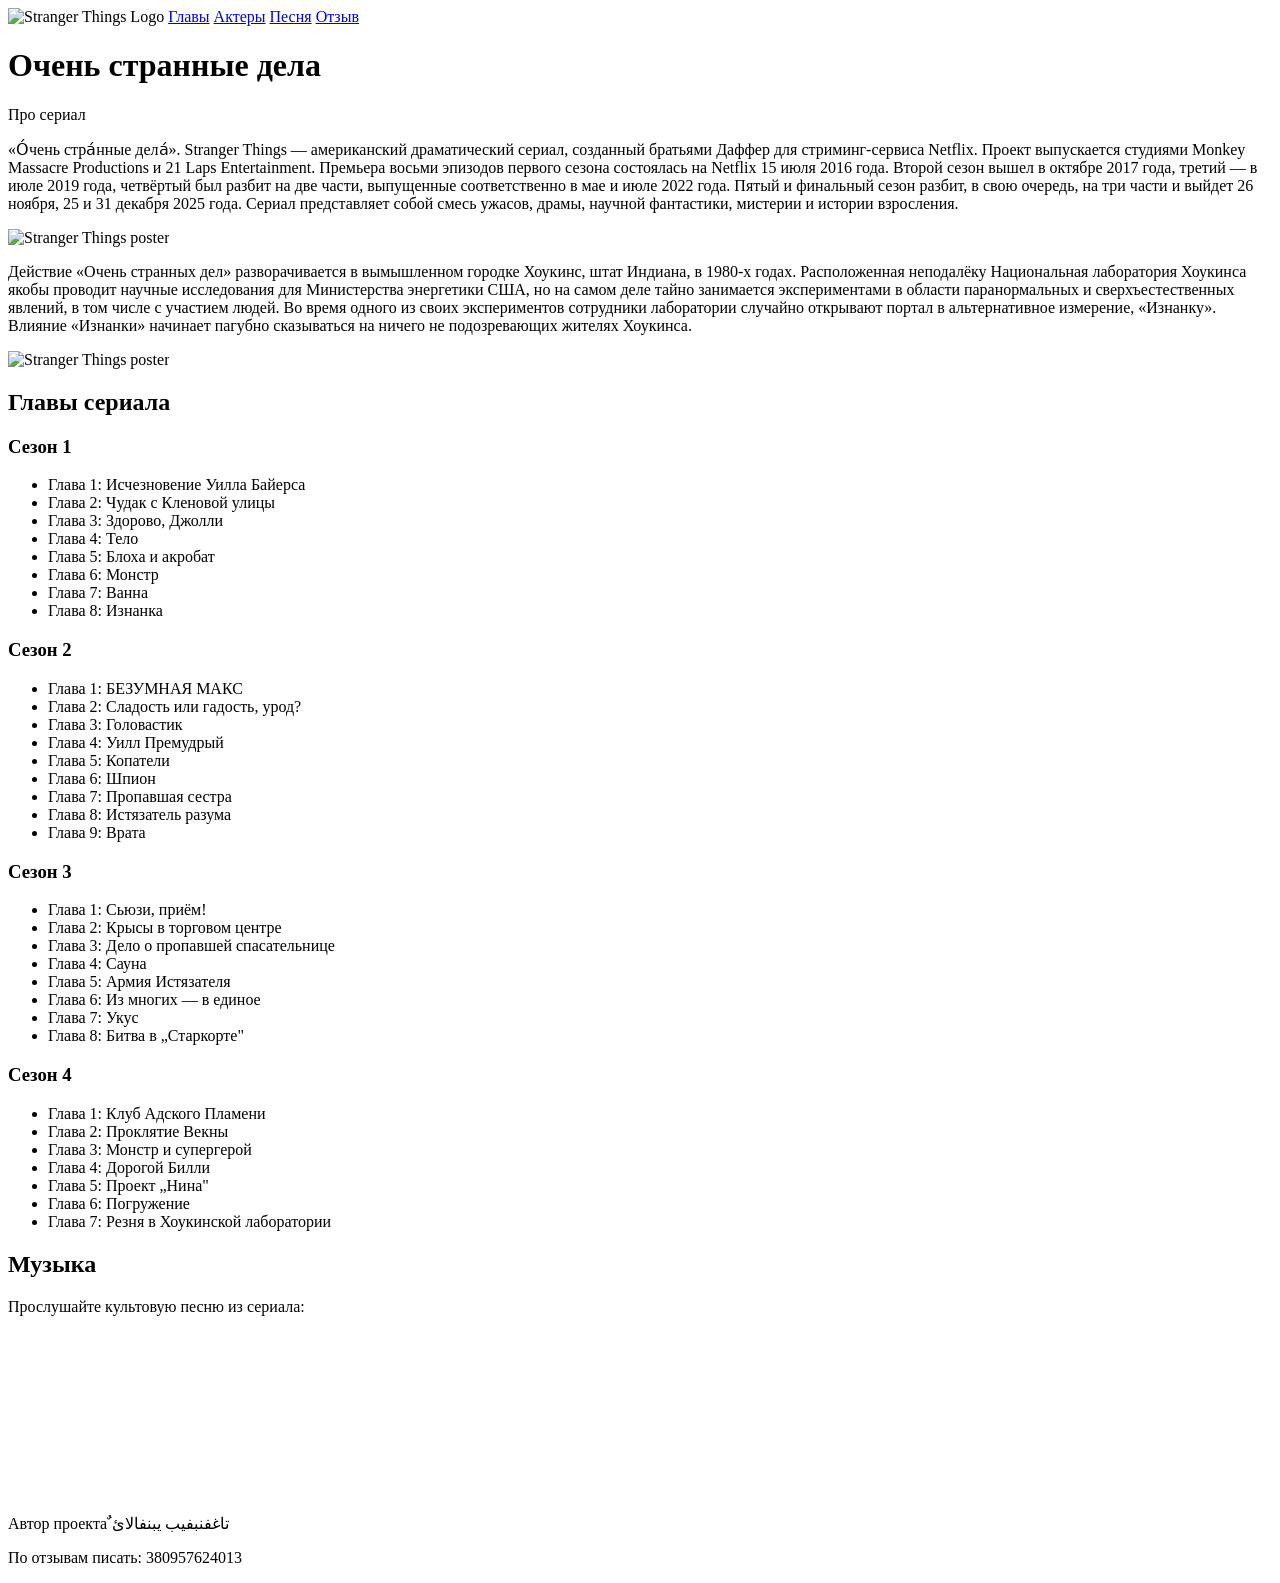
==== index.html @ 503148ce "Create index.html" ====
<html lang="uk">

<head>
    <meta charset="UTF-8">
    <meta name="viewport" content="width=device-width, initial-scale=1.0">
    <title>Очень странные дела</title>
    <link rel="stylesheet" href="style.css">
</head>

<body>
    <header>
        <nav>
            <img src="https://upload.wikimedia.org/wikipedia/commons/3/38/Stranger_Things_logo.png" alt="Stranger Things Logo">
            <a class="nav-link" href="#chapters">Главы</a>
            <a class="nav-link" href="#actors">Актеры</a>
            <a class="nav-link" href="#music">Песня</a>
            <a class="nav-link" href="#review">Отзыв</a>
        </nav>
    </header>

    <main>
        <h1>Очень странные дела</h1>
        <p class="subtitle">Про сериал</p>

        <section class="content-section">
            <div class="text-block">
                <p>
                    «О́чень стра́нные дела́». Stranger Things — американский драматический сериал, созданный братьями Даффер для стриминг-сервиса Netflix. Проект выпускается студиями Monkey Massacre Productions и 21 Laps Entertainment. Премьера восьми эпизодов первого сезона состоялась на Netflix 15 июля 2016 года. Второй сезон вышел в октябре 2017 года, третий — в июле 2019 года, четвёртый был разбит на две части, выпущенные соответственно в мае и июле 2022 года. Пятый и финальный сезон разбит, в свою очередь, на три части и выйдет 26 ноября, 25 и 31 декабря 2025 года. Сериал представляет собой смесь ужасов, драмы, научной фантастики, мистерии и истории взросления.
                </p>
            </div>
            <img class="img1" src="https://upload.wikimedia.org/wikipedia/ru/b/b1/Stranger_Things_season_1.jpg" alt="Stranger Things poster">
        </section>

        <section class="content-section reverse">
            <div class="text-block">
                <p>
                    Действие «Очень странных дел» разворачивается в вымышленном городке Хоукинс, штат Индиана, в 1980-х годах. Расположенная неподалёку Национальная лаборатория Хоукинса якобы проводит научные исследования для Министерства энергетики США, но на самом деле тайно занимается экспериментами в области паранормальных и сверхъестественных явлений, в том числе с участием людей. Во время одного из своих экспериментов сотрудники лаборатории случайно открывают портал в альтернативное измерение, «Изнанку». Влияние «Изнанки» начинает пагубно сказываться на ничего не подозревающих жителях Хоукинса.
                </p>
            </div>
            <img class="img2" src="https://i.pinimg.com/736x/d7/c2/c1/d7c2c1e1631182d59e630a411097320d.jpg" alt="Stranger Things poster">
        </section>

        <section id="chapters" class="chapters-section">
            <h2>Главы сериала</h2>

            <div class="seasons-container">
            
                <div class="season-block season-1">
                    <h3>Сезон 1</h3>
                    <ul>
                        <li>Глава 1: Исчезновение Уилла Байерса</li>
                        <li>Глава 2: Чудак с Кленовой улицы</li>
                        <li>Глава 3: Здорово, Джолли</li>
                        <li>Глава 4: Тело</li>
                        <li>Глава 5: Блоха и акробат</li>
                        <li>Глава 6: Монстр</li>
                        <li>Глава 7: Ванна</li>
                        <li>Глава 8: Изнанка</li>
                    </ul>
                </div>

                
                <div class="season-block season-2">
                    <h3>Сезон 2</h3>
                    <ul>
                        <li>Глава 1: БЕЗУМНАЯ МАКС</li>
                        <li>Глава 2: Сладость или гадость, урод?</li>
                        <li>Глава 3: Головастик</li>
                        <li>Глава 4: Уилл Премудрый</li>
                        <li>Глава 5: Копатели</li>
                        <li>Глава 6: Шпион</li>
                        <li>Глава 7: Пропавшая сестра</li>
                        <li>Глава 8: Истязатель разума</li>
                        <li>Глава 9: Врата</li>
                    </ul>
                </div>

                
                <div class="season-block season-3">
                    <h3>Сезон 3</h3>
                    <ul>
                        <li>Глава 1: Сьюзи, приём!</li>
                        <li>Глава 2: Крысы в торговом центре</li>
                        <li>Глава 3: Дело о пропавшей спасательнице</li>
                        <li>Глава 4: Сауна</li>
                        <li>Глава 5: Армия Истязателя</li>
                        <li>Глава 6: Из многих — в единое</li>
                        <li>Глава 7: Укус</li>
                        <li>Глава 8: Битва в „Старкорте"</li>
                    </ul>
                </div>

                
                <div class="season-block season-4">
                    <h3>Сезон 4</h3>
                    <ul>
                        <li>Глава 1: Клуб Адского Пламени</li>
                        <li>Глава 2: Проклятие Векны</li>
                        <li>Глава 3: Монстр и супергерой</li>
                        <li>Глава 4: Дорогой Билли</li>
                        <li>Глава 5: Проект „Нина"</li>
                        <li>Глава 6: Погружение</li>
                        <li>Глава 7: Резня в Хоукинской лаборатории</li>
                    </ul>
                </div>
            </div>
        </section>

        <section id="music" class="music-section">
            <h2>Музыка</h2>
            <p>Прослушайте культовую песню из сериала:</p>
            <iframe class="music-player" width="100%" height="166" scrolling="no" frameborder="no" allow="autoplay"
                src="https://w.soundcloud.com/player/?url=https%3A//api.soundcloud.com/tracks/254527393&color=%23ff5500&auto_play=false&hide_related=false&show_comments=true&show_user=true&show_reposts=false&show_teaser=true"></iframe>
            
        </section>
    </main>

    <footer>
        <p class="bb">Автор проекта ٌتاغفنبفيب يبنفالائ</p>
        <p class="bb">По отзывам писать: 380957624013</p>
    </footer>

</body>

</html>
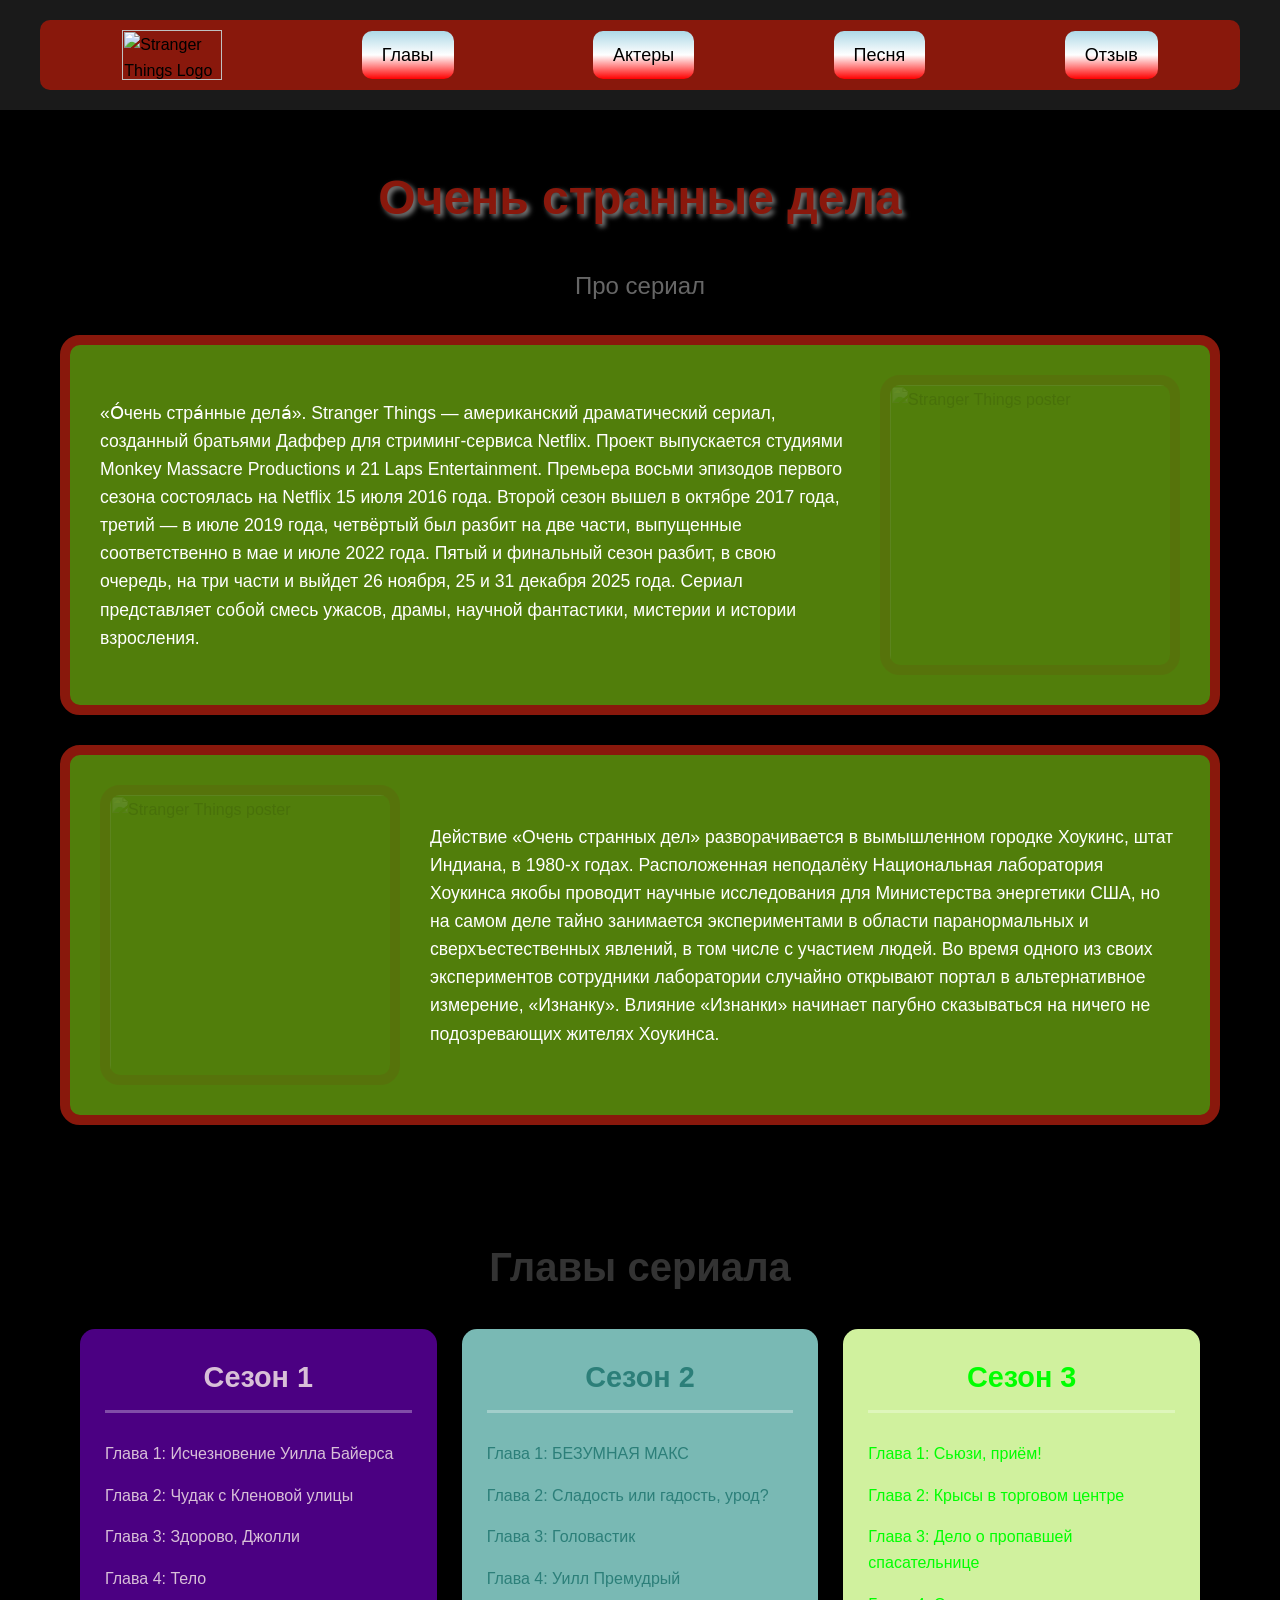
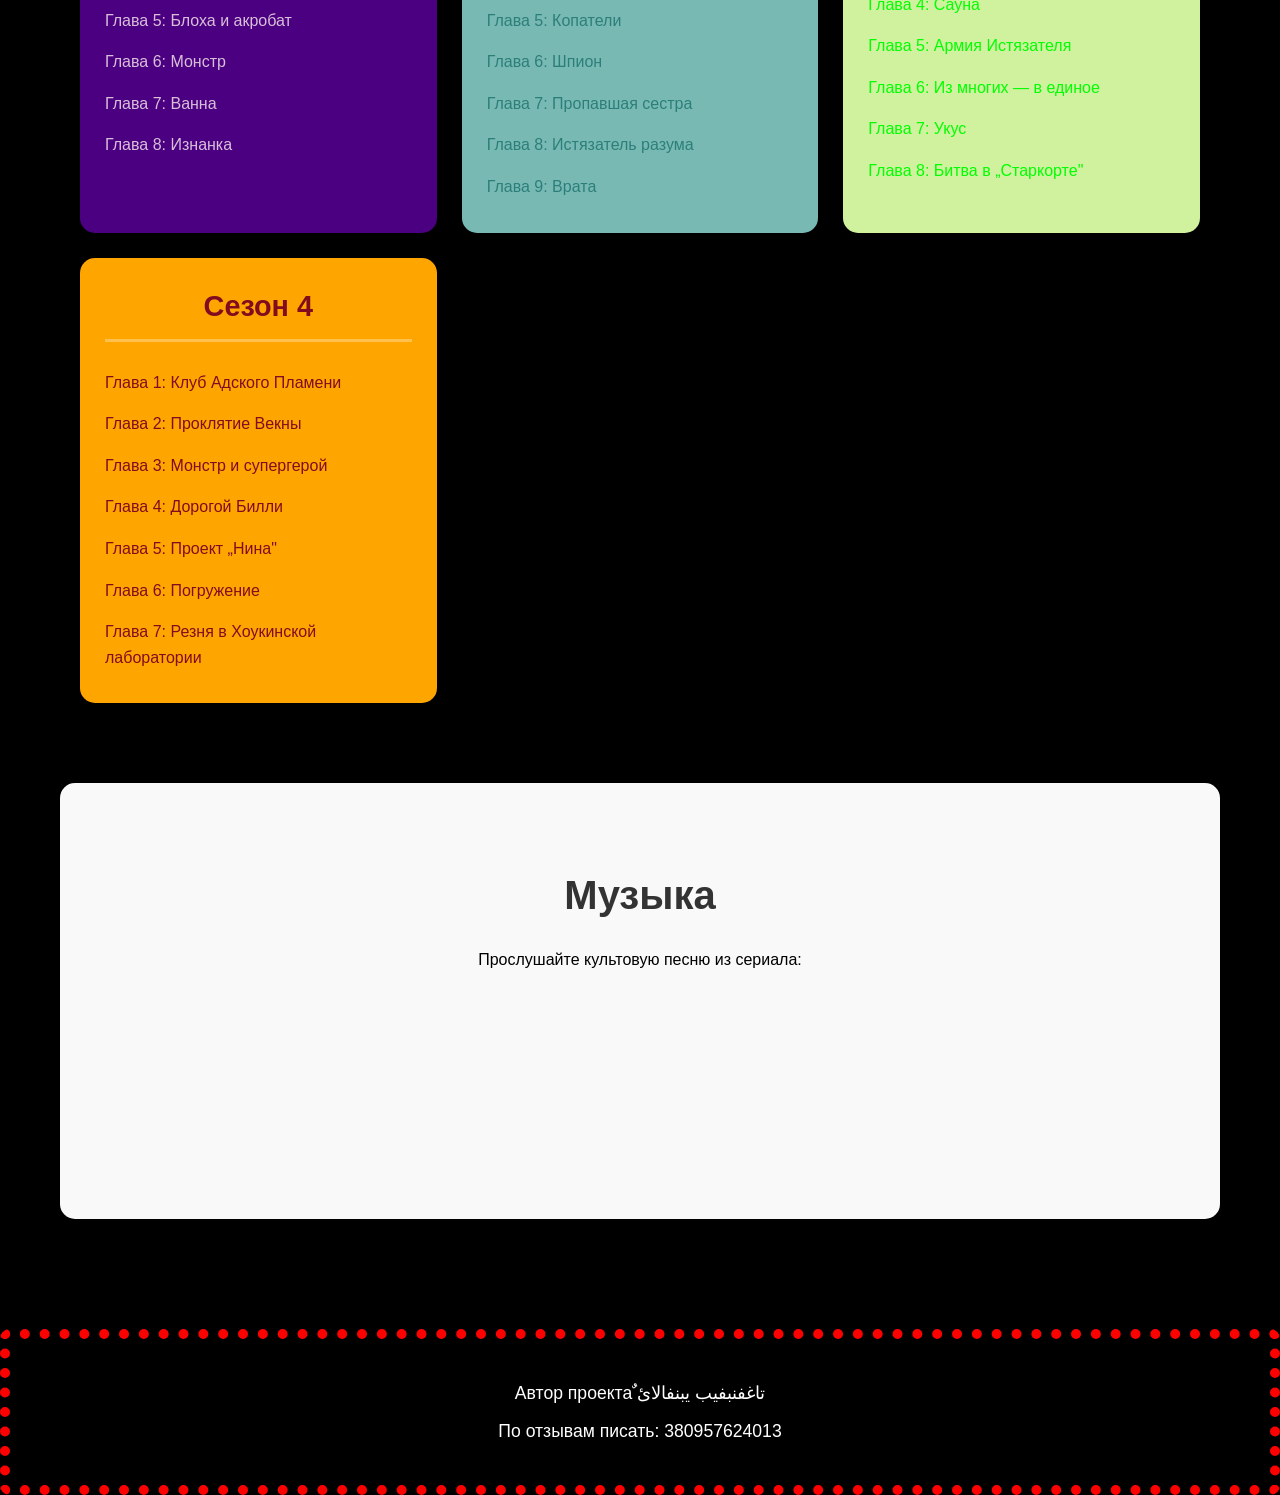
==== commit c87bccdd: "Update index.html" ====
--- a/index.html
+++ b/index.html
@@ -12,7 +12,7 @@
         <nav>
             <img src="https://upload.wikimedia.org/wikipedia/commons/3/38/Stranger_Things_logo.png" alt="Stranger Things Logo">
             <a class="nav-link" href="#chapters">Главы</a>
-            <a class="nav-link" href="#actors">Актеры</a>
+            <a class="nav-link" href="index2.html">Актеры</a>
             <a class="nav-link" href="#music">Песня</a>
             <a class="nav-link" href="#review">Отзыв</a>
         </nav>
--- a/style.css
+++ b/style.css
@@ -0,0 +1,236 @@
+* {
+    margin: 0;
+    padding: 0;
+    box-sizing: border-box;
+}
+
+body {
+    font-family: Arial, sans-serif;
+    line-height: 1.6;
+    background-color:black ;
+}
+
+header {
+    padding: 20px;
+    background-color: #1a1a1a;
+}
+
+nav {
+    background-color: #89180C;
+    max-width: 1200px;
+    margin: 0 auto;
+    padding: 10px 20px;
+    border-radius: 10px;
+    display: flex;
+    align-items: center;
+    justify-content: space-around;
+    gap: 15px;
+}
+
+nav img {
+    width: 100px;
+    height: 50px;
+    object-fit: contain;
+}
+
+nav a {
+    text-decoration: none;
+    background-color: #F28377;
+    border-radius: 10px;
+    color: black;
+    font-size: 18px;
+    padding: 10px 20px;
+    background-image: linear-gradient(to bottom, lightblue, white, red);
+    transition: all 0.3s ease;
+}
+
+nav a:hover {
+    box-shadow: 0 5px 15px rgba(255, 0, 0, 0.5);
+    transform: translateY(-3px);
+}
+
+
+main {
+    max-width: 1200px;
+    margin: 0 auto;
+    padding: 20px;
+}
+
+h1 {
+    text-align: center;
+    text-shadow: 3px 3px 5px grey;
+    font-size: 3em;
+    margin: 30px 0;
+    color: #89180C;
+}
+
+h2 {
+    text-align: center;
+    font-size: 2.5em;
+    margin: 40px 0 30px;
+    color: #333;
+}
+
+.subtitle {
+    text-align: center;
+    font-size: 1.5em;
+    color: #666;
+    margin-bottom: 30px;
+}
+
+
+.content-section {
+    display: flex;
+    gap: 30px;
+    padding: 30px;
+    background-color: #517E0B;
+    border-radius: 20px;
+    border: 10px solid #89180C;
+    margin-bottom: 30px;
+    align-items: center;
+}
+
+.content-section.reverse {
+    flex-direction: row-reverse;
+    background-color:  #517E0B;
+}
+
+.text-block {
+    flex: 1;
+    color: white;
+    font-size: 1.1em;
+}
+
+.content-section img {
+    width: 300px;
+    height: 300px;
+    object-fit: cover;
+    border-radius: 20px;
+    border: 10px solid #89180C;
+    opacity: 0.1;
+    transition: all 0.5s ease;
+}
+
+.content-section img:hover {
+    opacity: 1;
+    transform: scale(1.1);
+}
+
+.chapters-section {
+    padding: 40px 20px;
+}
+
+.seasons-container {
+    display: grid;
+    grid-template-columns: repeat(auto-fit, minmax(280px, 1fr));
+    gap: 25px;
+    margin-top: 30px;
+}
+
+.season-block {
+    padding: 25px;
+    border-radius: 15px;
+    box-shadow: 0 4px 10px rgba(0, 0, 0, 0.1);
+    transition: transform 0.3s ease, box-shadow 0.3s ease;
+}
+
+.season-block:hover {
+    transform: translateY(-5px);
+    box-shadow: 0 8px 20px rgba(0, 0, 0, 0.2);
+}
+
+.season-block h3 {
+    margin-bottom: 20px;
+    font-size: 1.8em;
+    text-align: center;
+    padding-bottom: 10px;
+    border-bottom: 3px solid rgba(255, 255, 255, 0.3);
+}
+
+.season-block ul {
+    list-style: none;
+}
+
+.season-block li {
+    padding: 8px 0;
+    font-size: 1em;
+    line-height: 1.6;
+}
+
+.season-1 {
+    background-color: #4B0082;
+    color: #D8BFD8;
+}
+
+.season-2 {
+    background-color: #79B9B4;
+    color: #2C7F79;
+}
+
+.season-3 {
+    background-color: #D0F19E;
+    color: #00FF00;
+}
+
+.season-4 {
+    background-color: #FFA500;
+    color: #820C1F;
+}
+
+.music-section {
+    text-align: center;
+    padding: 40px 20px;
+    background-color: #f9f9f9;
+    border-radius: 15px;
+    margin: 40px 0;
+}
+
+.music-section h2 {
+    margin-bottom: 20px;
+}
+
+.music-player {
+    max-width: 600px;
+    margin: 20px auto;
+    display: block;
+}
+
+
+
+footer {
+    background-color: ;
+    color: white;
+    text-align: center;
+    padding: 30px 20px;
+    border-radius: 10px;
+    border: 10px dotted red;
+    margin-top: 50px;
+}
+
+footer p {
+    margin: 10px 0;
+    font-size: 1.1em;
+}
+
+@media (max-width: 768px) {
+     .content-section,
+     .content-section.reverse{
+        flex-direction: column;
+    }
+
+    nav {
+        flex-direction: column;
+        gap: 10px;
+    }
+
+    .seasons-container {
+        grid-template-columns: 1fr;
+    }
+
+    h1 {
+        font-size: 2em;
+    }
+
+    h2 {
+        font-size: 1.8em;
+    }
